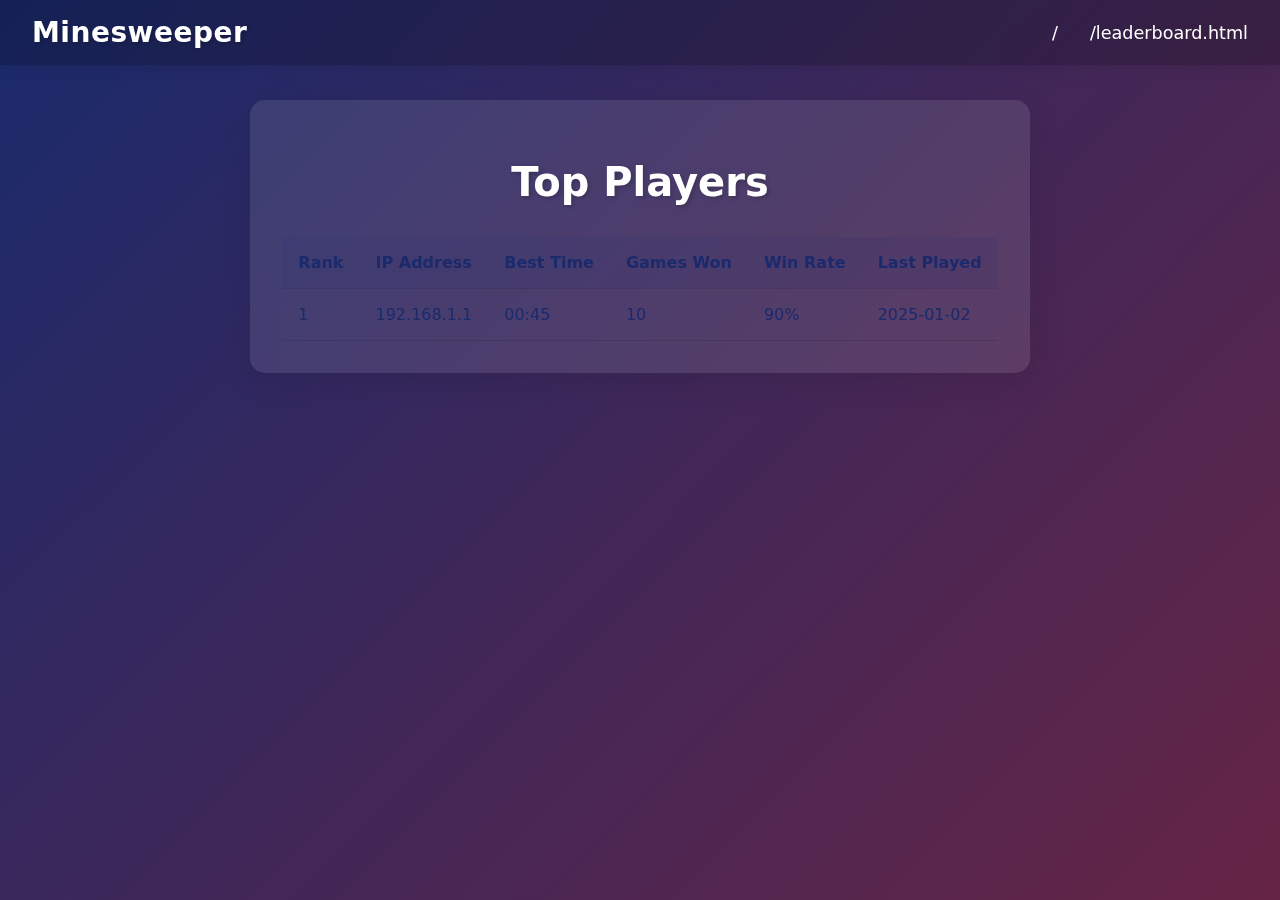
==== leaderboard.html @ d93f9703 "Test" ====
<!DOCTYPE html>
<html lang="en"><head>
<meta charset="UTF-8">
<title>Minesweeper - Leaderboard</title>
<link rel="stylesheet" href="style.css">
</head>
<body>
<nav id="navbar" class="navbar">
<div class="navbar-logo">Minesweeper</div>
<ul class="navbar-links">
<li><a href="Play">/</a></li>
<li><a href="Leaderboard">/leaderboard.html</a></li>
</ul>
</nav>
<div class="leaderboard-container">
<h1 class="leaderboard-title">Top Players</h1>
<table id="leaderboard-table" class="leaderboard-table ">
<thead>
<tr>
<th>Rank</th>
<th>IP Address</th>
<th>Best Time</th>
<th>Games Won</th>
<th>Win Rate</th>
<th>Last Played</th>
</tr>
</thead>
<tbody>
<tr>
<td>1</td>
<td>192.168.1.1</td>
<td>00:45</td>
<td>10</td>
<td>90%</td>
<td>2025-01-02</td>
</tr>
</tbody>
</table>
</div>
</body>
</html>
---- style.css ----
body {
  background: linear-gradient(135deg, #1a2a6c, #b21f1f, #fdbb2d);
  font-family: "Segoe UI", system-ui, -apple-system, sans-serif;
  margin: 0;
  padding: 0;
  min-height: 100vh;
  color: #ffffff;
  display: flex;
  flex-direction: column;
  animation: gradientBG 15s ease infinite;
  background-size: 400% 400%;
}

@keyframes gradientBG {
  0% {
    background-position: 0% 50%;
  }

  50% {
    background-position: 100% 50%;
  }

  100% {
    background-position: 0% 50%;
  }
}

nav.navbar {
  background-color: rgba(0, 0, 0, 0.2);
  backdrop-filter: blur(10px);
  padding: 1rem 2rem;
  display: flex;
  justify-content: space-between;
  align-items: center;
  box-shadow: 0 2px 15px rgba(0, 0, 0, 0.1);
  position: fixed;
  top: 0;
  left: 0;
  right: 0;
  z-index: 1000;
}

.navbar-logo {
  font-size: 1.75rem;
  font-weight: 700;
  letter-spacing: 0.5px;
  text-shadow: 2px 2px 4px rgba(0, 0, 0, 0.2);
}

.navbar-links {
  list-style: none;
  display: flex;
  gap: 2rem;
  margin: 0;
  padding: 0;
}

.navbar-links a {
  color: white;
  text-decoration: none;
  font-size: 1.1rem;
  font-weight: 500;
  position: relative;
  padding: 0.5rem 0;
  transition: color 0.3s ease;
}

.navbar-links a::after {
  content: "";
  position: absolute;
  bottom: 0;
  left: 0;
  width: 0;
  height: 2px;
  background-color: #fdbb2d;
  transition: width 0.3s ease;
}

.navbar-links a:hover {
  color: #fdbb2d;
}

.navbar-links a:hover::after {
  width: 100%;
}

#game-container {
  display: flex;
  flex-direction: column;
  align-items: center;
  justify-content: center;
  padding: 2rem;
  gap: 1.5rem;
  margin-top: 10px;
  flex: 1;
}

#game-status {
  font-size: 2.5rem;
  font-weight: 700;
  color: white;
  text-shadow: 2px 2px 4px rgba(0, 0, 0, 0.2);
  margin-bottom: 0.5rem;
  text-align: center;
  animation: fadeIn 0.5s ease-out;
}

@keyframes fadeIn {
  from {
    opacity: 0;
    transform: translateY(-20px);
  }

  to {
    opacity: 1;
    transform: translateY(0);
  }
}

#gameBoard {
  border-collapse: collapse;
  background: rgba(255, 255, 255, 0.95);
  border: 3px solid rgba(0, 0, 0, 0.2);
  border-radius: 12px;
  overflow: hidden;
  box-shadow: 0 8px 32px rgba(0, 0, 0, 0.1);
  transition: transform 0.3s ease;
}

#gameBoard td {
  width: 35px;
  height: 35px;
  border: 1px solid rgba(0, 0, 0, 0.1);
  text-align: center;
  vertical-align: middle;
  cursor: pointer;
  user-select: none;
  font-weight: 600;
  font-size: 1.2rem;
  transition: all 0.2s ease;
  background: rgba(255, 255, 255, 0.7);
}

#gameBoard td:hover {
  background-color: rgba(253, 187, 45, 0.2);
  transform: scale(1.05);
  z-index: 1;
}

#gameBoard td.revealed {
  background-color: #f8f9fa;
  color: #2c3e50;
  box-shadow: inset 0 0 5px rgba(0, 0, 0, 0.1);
}

#gameBoard td.mine {
  background-color: #ff4757;
  animation: explode 0.5s ease-in-out;
}

@keyframes explode {
  0% {
    transform: scale(1);
  }

  50% {
    transform: scale(1.2);
  }

  100% {
    transform: scale(1);
  }
}

#gameBoard td.flag {
  background-color: #ffd32a;
  animation: flagPlant 0.3s ease-out;
}

@keyframes flagPlant {
  0% {
    transform: translateY(-5px);
    opacity: 0;
  }

  100% {
    transform: translateY(0);
    opacity: 1;
  }
}

#gameBoard td[textContent="1"] {
  color: #2980b9;
}

#gameBoard td[textContent="2"] {
  color: #27ae60;
}

#gameBoard td[textContent="3"] {
  color: #c0392b;
}

#gameBoard td[textContent="4"] {
  color: #8e44ad;
}

#gameBoard td[textContent="5"] {
  color: #d35400;
}

#gameBoard td[textContent="6"] {
  color: #16a085;
}

#gameBoard td[textContent="7"] {
  color: #2c3e50;
}

#gameBoard td[textContent="8"] {
  color: #7f8c8d;
}

@media (max-width: 768px) {
  #gameBoard td {
    width: 20px;
    height: 20px;
    font-size: 1rem;
  }

  .navbar {
    padding: 0.5rem;
  }

  .navbar-links {
    gap: 1rem;
  }

  #game-status {
    font-size: 2rem;
  }
}

@media (max-width: 480px) {
  #gameBoard td {
    width: 20px;
    height: 20px;
    font-size: 0.9rem;
  }

  .navbar-logo {
    font-size: 1.5rem;
  }

  .navbar-links a {
    font-size: 1rem;
  }
}

/* Leaderboard Styles */
.leaderboard-container {
  max-width: 1200px;
  margin: 100px auto 0;
  padding: 2rem;
  background: rgba(255, 255, 255, 0.1);
  backdrop-filter: blur(10px);
  border-radius: 15px;
  box-shadow: 0 8px 32px rgba(0, 0, 0, 0.1);
}

.leaderboard-title {
  text-align: center;
  font-size: 2.5rem;
  margin-bottom: 2rem;
  color: white;
  text-shadow: 2px 2px 4px rgba(0, 0, 0, 0.2);
}

.board-button {
  padding: 0.75rem 1.5rem;
  border: none;
  border-radius: 25px;
  background: rgba(128, 128, 128, 0.1);
  color: rgb(64, 64, 64);
  font-size: 1rem;
  cursor: pointer;
  text-decoration: none;
  display: inline-block;
  transition: all 0.3s ease;
}

.board-button:hover {
  background: rgba(128, 128, 128, 0.2);
}

.board-button.active {
  background: #6c757d;
  color: #fff;
  font-weight: bold;
}

.leaderboard-table-container {
  overflow-x: auto;
  background: rgba(255, 255, 255, 0.95);
  border-radius: 10px;
  padding: 1rem;
}

.leaderboard-table {
  width: 100%;
  border-collapse: collapse;
  text-align: left;
  color: #1a2a6c;
}

.leaderboard-table th,
.leaderboard-table td {
  padding: 1rem;
  border-bottom: 1px solid rgba(0, 0, 0, 0.1);
}

.leaderboard-table th {
  font-weight: 600;
  background: rgba(26, 42, 108, 0.1);
}

.leaderboard-table tbody tr:hover {
  background: rgba(253, 187, 45, 0.1);
}

.rank {
  display: inline-block;
  width: 30px;
  height: 30px;
  line-height: 30px;
  text-align: center;
  background: #1a2a6c;
  color: white;
  border-radius: 50%;
  font-weight: bold;
}

/* Responsive adjustments */
@media (max-width: 768px) {
  .leaderboard-container {
    margin: 80px 1rem 0;
    padding: 1rem;
  }

  .leaderboard-title {
    font-size: 2rem;
  }

  .tab-button {
    padding: 0.5rem 1rem;
    font-size: 0.9rem;
  }

  .leaderboard-table th,
  .leaderboard-table td {
    padding: 0.75rem 0.5rem;
    font-size: 0.9rem;
  }

  .rank {
    width: 25px;
    height: 25px;
    line-height: 25px;
    font-size: 0.9rem;
  }
}

@media (max-width: 480px) {
  .difficulty-tabs {
    flex-direction: column;
    gap: 0.5rem;
  }

  .leaderboard-table th,
  .leaderboard-table td {
    padding: 0.5rem 0.25rem;
    font-size: 0.8rem;
  }
}

#game-status {
  display: flex;
  flex-direction: column;
  align-items: center;
  gap: 1rem;
}

#timer {
  font-size: 1.5rem;
  font-weight: 600;
  color: white;
  background: rgba(0, 0, 0, 0.2);
  padding: 0.5rem 1rem;
  border-radius: 8px;
  box-shadow: 0 2px 4px rgba(0, 0, 0, 0.1);
}

.modal {
  opacity: 0;
  visibility: hidden;
  display: flex;
  position: fixed;
  top: 0;
  left: 0;
  width: 100%;
  height: 100%;
  background: rgba(0, 0, 0, 0.5);
  transition: opacity 0.3s ease-in-out, visibility 0.3s ease-in-out;
  justify-content: center;
  align-items: center;
  z-index: 1001;
}

.modal.show {
  opacity: 1;
  visibility: visible;
}

.modal-content {
  position: relative;
  background: white;
  padding: 2rem;
  border-radius: 12px;
  box-shadow: 0 4px 20px rgba(0, 0, 0, 0.2);
  text-align: center;
  color: #333;
  max-width: 400px;
  width: 90%;
}

.form-group {
  margin: 1.5rem 0;
}

.form-group input {
  width: 100%;
  padding: 0.5rem;
  margin-top: 0.5rem;
  border: 2px solid #ddd;
  border-radius: 4px;
  font-size: 1rem;
}

.modal-content button.submit {
  background: #4caf50;
  color: white;
  border: none;
  padding: 0.75rem 1.5rem;
  border-radius: 4px;
  cursor: pointer;
  font-size: 1rem;
  transition: background 0.3s ease;
}

.modal-content button.close {
  position: absolute;
  top: 10px;
  background: #e72121;
  color: white;
  border: none;
  border-radius: 12px;
  cursor: pointer;
  font-size: 1rem;
  right: 15px;
  padding: 0.65rem 1rem;
  transition: background 0.3s ease;
}

.modal-content button.submit:hover {
  background: #45a049;
}

.modal-content button.close:hover {
  background: #ce1a1a;
}
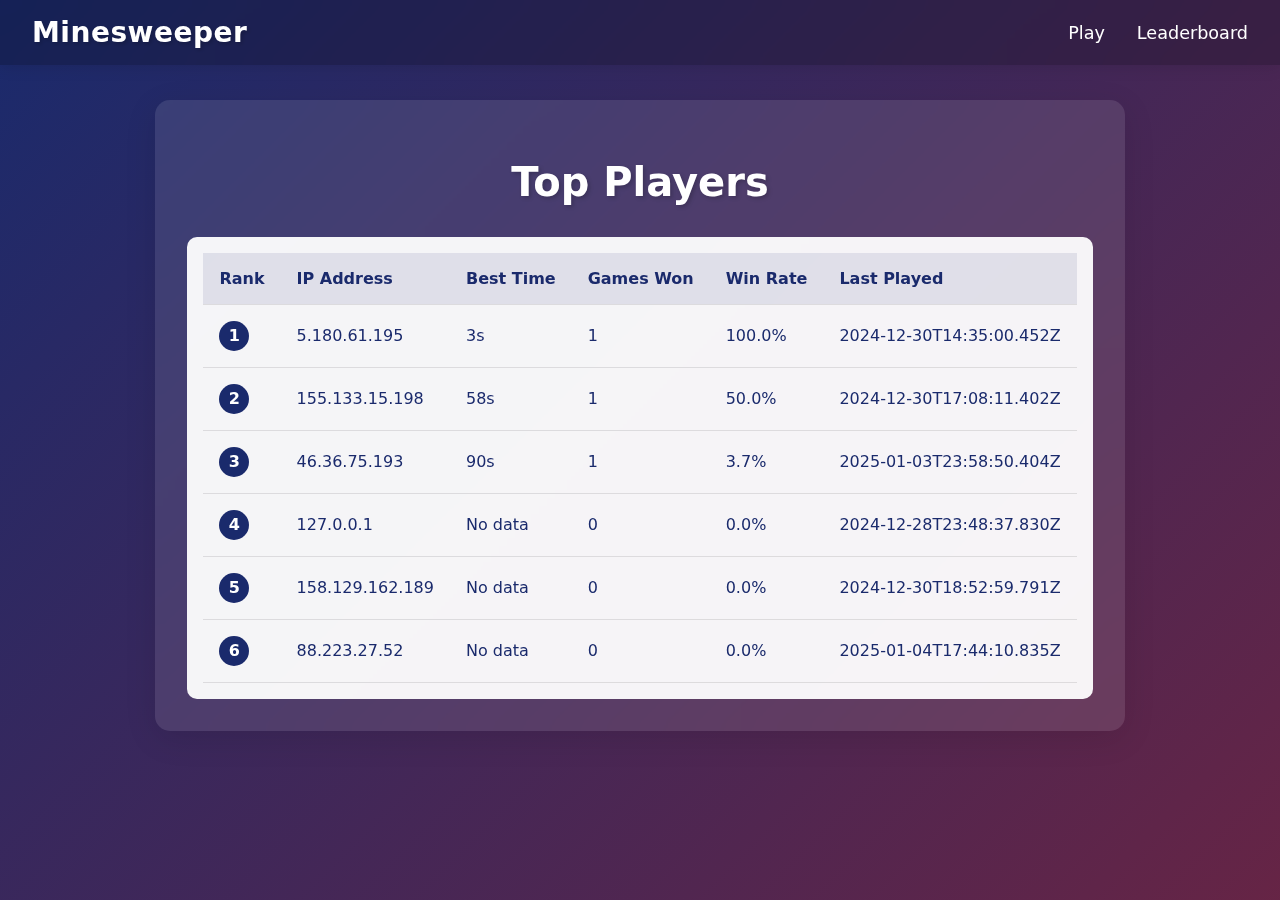
==== commit fc9afe6b: "Update leaderboard.html" ====
--- a/leaderboard.html
+++ b/leaderboard.html
@@ -1,3 +1,4 @@
+
 <!DOCTYPE html>
 <html lang="en"><head>
 <meta charset="UTF-8">
@@ -8,12 +9,13 @@
 <nav id="navbar" class="navbar">
 <div class="navbar-logo">Minesweeper</div>
 <ul class="navbar-links">
-<li><a href="Play">/</a></li>
-<li><a href="Leaderboard">/leaderboard.html</a></li>
+<li><a href="/">Play</a></li>
+<li><a href="/leaderboard.html">Leaderboard</a></li>
 </ul>
 </nav>
 <div class="leaderboard-container">
 <h1 class="leaderboard-title">Top Players</h1>
+<div class="leaderboard-table-container">
 <table id="leaderboard-table" class="leaderboard-table ">
 <thead>
 <tr>
@@ -27,15 +29,51 @@
 </thead>
 <tbody>
 <tr>
+<td><span class="rank">1</span></td>
+<td class="ip-address text-left">5.180.61.195</td>
+<td>3s</td>
 <td>1</td>
-<td>192.168.1.1</td>
-<td>00:45</td>
-<td>10</td>
-<td>90%</td>
-<td>2025-01-02</td>
+<td>100.0%</td>
+<td>2024-12-30T14:35:00.452Z</td>
+</tr>
+<td><span class="rank">2</span></td>
+<td class="ip-address text-left">155.133.15.198</td>
+<td>58s</td>
+<td>1</td>
+<td>50.0%</td>
+<td>2024-12-30T17:08:11.402Z</td>
+</tr>
+<td><span class="rank">3</span></td>
+<td class="ip-address text-left">46.36.75.193</td>
+<td>90s</td>
+<td>1</td>
+<td>3.7%</td>
+<td>2025-01-03T23:58:50.404Z</td>
+</tr>
+<td><span class="rank">4</span></td>
+<td class="ip-address text-left">127.0.0.1</td>
+<td>No data</td>
+<td>0</td>
+<td>0.0%</td>
+<td>2024-12-28T23:48:37.830Z</td>
+</tr>
+<td><span class="rank">5</span></td>
+<td class="ip-address text-left">158.129.162.189</td>
+<td>No data</td>
+<td>0</td>
+<td>0.0%</td>
+<td>2024-12-30T18:52:59.791Z</td>
+</tr>
+<td><span class="rank">6</span></td>
+<td class="ip-address text-left">88.223.27.52</td>
+<td>No data</td>
+<td>0</td>
+<td>0.0%</td>
+<td>2025-01-04T17:44:10.835Z</td>
 </tr>
 </tbody>
 </table>
 </div>
+</div>
 </body>
 </html>
